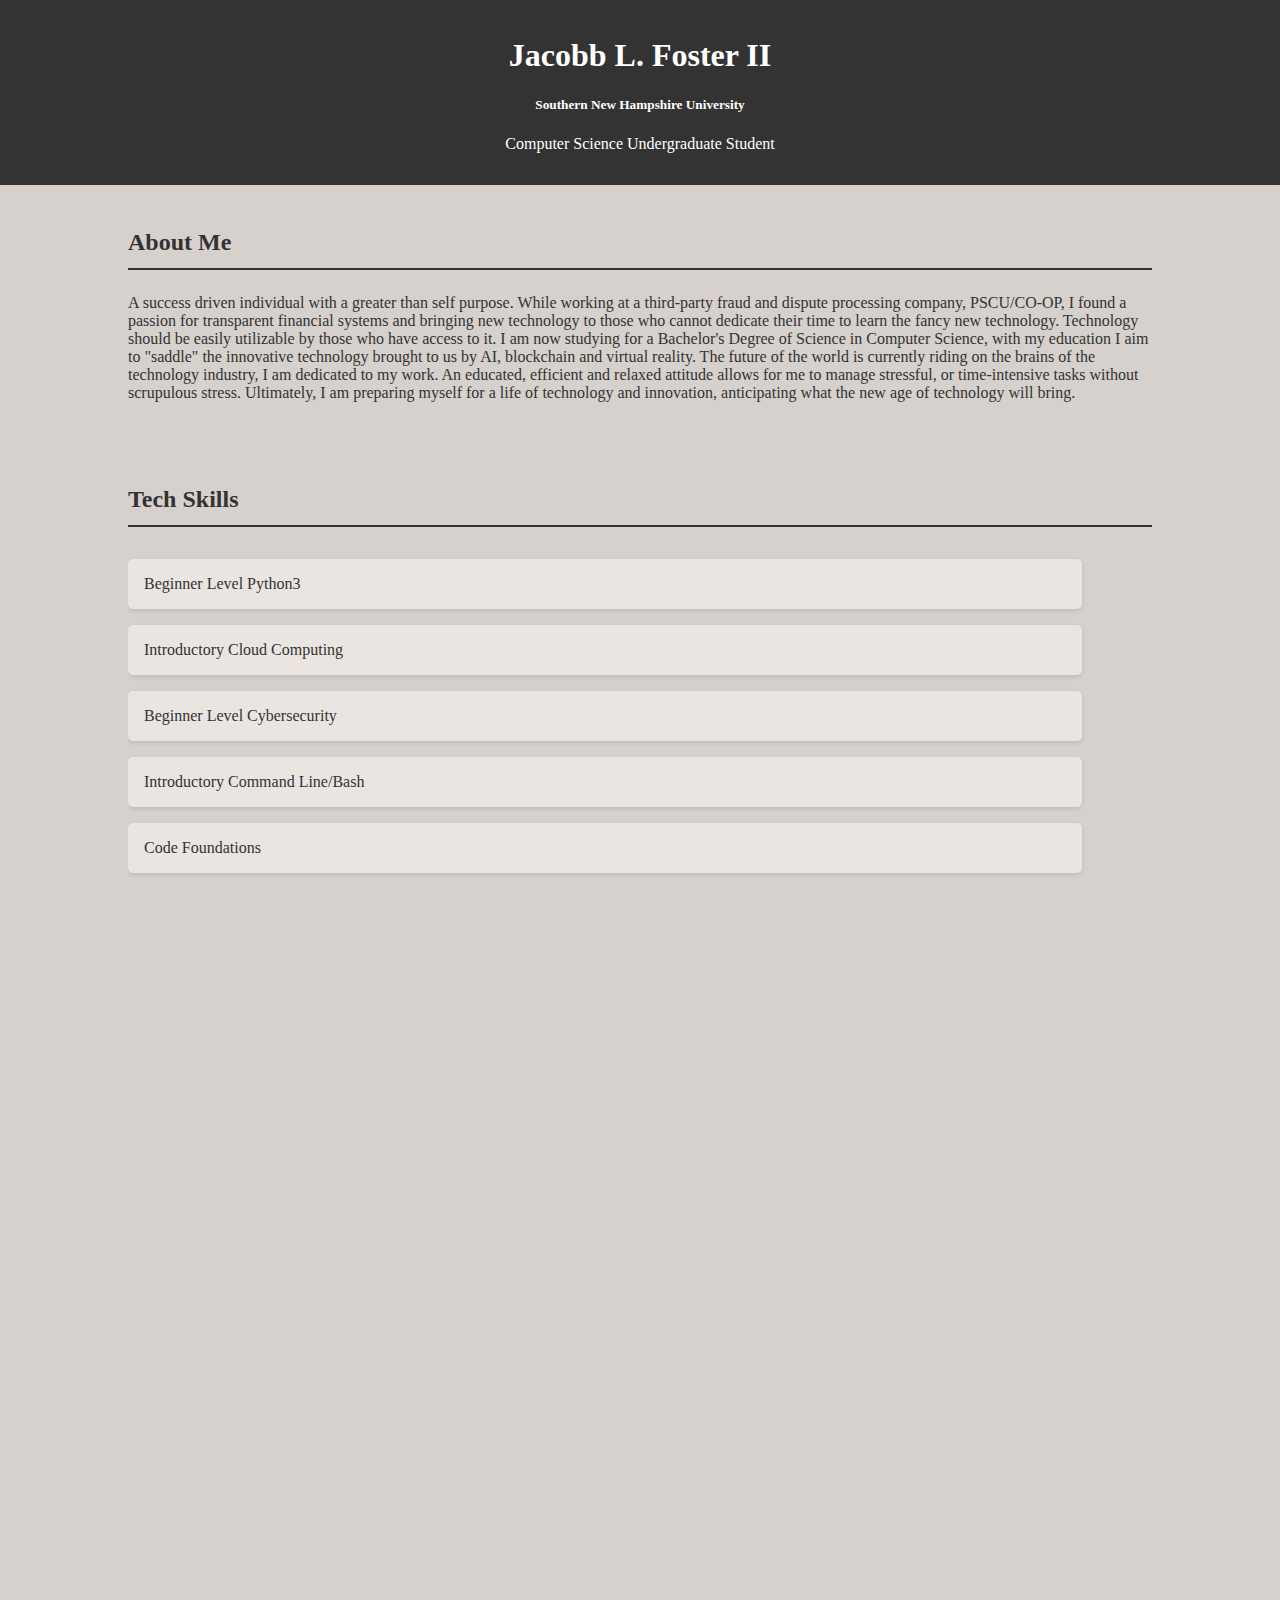
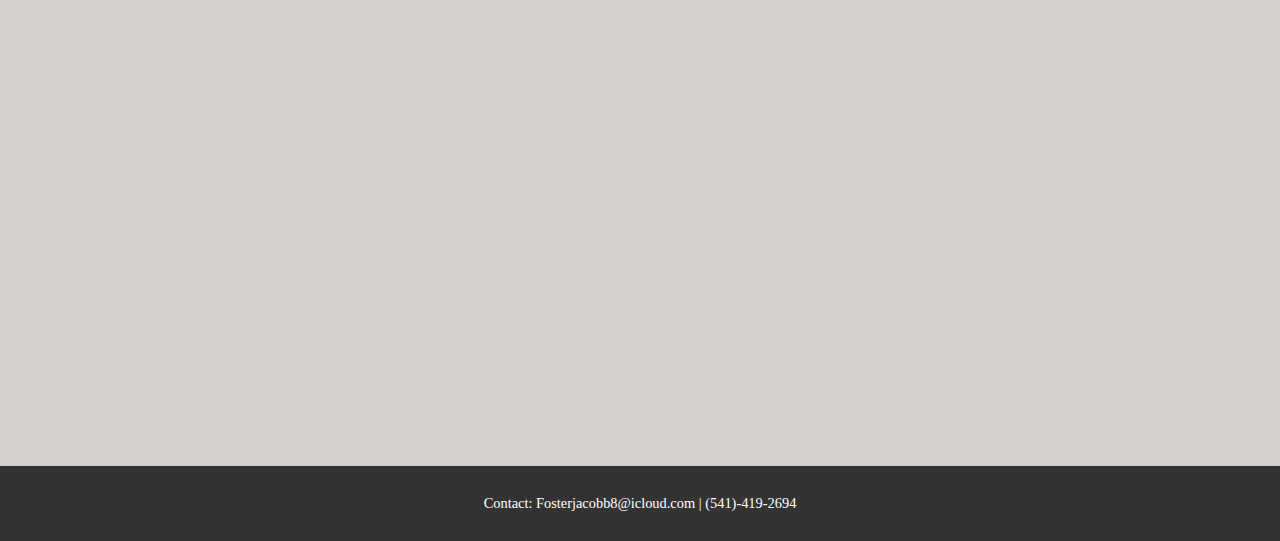
==== JFwebpagev2.html @ 418a15ca "Added the HTML/CSS/JavaScript files" ====
<!DOCTYPE html>
<html lang="en">
<head>
    <meta charset="UTF-8">
    <meta name="viewport" content="width=device-width, initial-scale=1.0">
    <title>Jacobb L. Foster II - Portfolio</title>
    <link rel="stylesheet" href="jfwebpagestyles.css">
    <script src="jfwebpageanimations.js" defer></script>
</head>
<body>

    <header class="header">
        <h1>Jacobb L. Foster II</h1>
        <h5> Southern New Hampshire University</h5>
        <p>Computer Science Undergraduate Student</p>
    </header>

    <div class="container">
        <section class="section about box">
            <h2>About Me</h2>
            <p>A success driven individual with a greater than self purpose. While working at a third-party fraud and dispute processing company, PSCU/CO-OP, I found a passion for transparent financial systems and bringing new technology to those who cannot dedicate their time to learn the fancy new technology. Technology should be easily utilizable by those who have access to it. I am now studying for a Bachelor's Degree of Science in Computer Science, with my education I aim to "saddle" the innovative technology brought to us by AI, blockchain and virtual reality. The future of the world is currently riding on the brains of the technology industry, I am dedicated to my work. An educated, efficient and relaxed attitude allows for me to manage stressful, or time-intensive tasks without scrupulous stress. Ultimately, I am preparing myself for a life of technology and innovation, anticipating what the new age of technology will bring.</p>
        </section>

        <section class="section skills">
            <h2>Tech Skills</h2>
            <ul>
                <li>Beginner Level Python3</li>
                <li>Introductory Cloud Computing</li>
                <li>Beginner Level Cybersecurity</li>
                <li>Introductory Command Line/Bash</li>
                <li>Code Foundations</li>
                <!-- <li></li> -->
                <!-- <li></li> -->
            </ul>
        </section>
        <section class="section resume">
            <h2>Resume</h2>
            <ul>
                <li>
                    <strong>Professional Summary:</strong> I am a highly self-motivated and goal-driven individual with a proven ability to adapt to various environments and challenges. My meticulous attention to detail and structured approach to tasks ensure consistent success and excellence in all my endeavors. I excel in deconstructing complex concepts and presenting them in an easily understandable manner to both clients and professionals, facilitating effective communication and understanding.
                    <br><br>
                    With a strong background in team-building and a natural talent for fostering collaborative and productive work environments, I am an invaluable asset to any team. My ability to consider and improve the dynamics of my own and others' workspaces contributes significantly to the overall success and efficiency of the team. My dedication to continuous improvement and professional development further enhances my capability to thrive in any professional setting.
                </li>
                <li>
                    <strong>Work Experience:</strong>
                    <ul>
                        <li>Marco’s Pizza (July 2018 - June 2023)</li>
                        <li>PSCU/CO-OP Solutions (July 2023 - April 2024)</li>
                    </ul>
                </li>
                <li>
                    <strong>Certifications:</strong>
                    <ul>
                        <li>Adobe Photoshop 2018</li>
                        <li>Adobe Premiere Pro 2020</li>
                        <li>Adobe InDesign 2019</li>
                        <li>Microsoft Excel 2015</li>
                        <li>Microsoft Word 2015</li>
                        <li>Microsoft PowerPoint 2015</li>
                    </ul>
                </li>
            </ul>
        </section>
        <section class="section portfolio">
            <h2>Portfolio</h2>
            <p><a href="https://www.codecademy.com/profiles/j8cobb" target="_blank">Codecademy Profile</a></p>
            <p><a href="https://www.linkedin.com/in/jacobbfoster/" target="https://www.linkedin.com/in/jacobbfoster/">Linkedin</a></p>
        </section>
    </div>

    <footer class="footer">
        <p>Contact: Fosterjacobb8@icloud.com | (541)-419-2694</p>
    </footer>

</body>
</html>
---- jfwebpagestyles.css ----
body {
    font-family: Cambria, Cochin, Georgia, Times, 'Times New Roman', serif, sans-serif;
    margin: 0;
    padding: 0;
    background-color: #d6d1cd;
    color: #333;
}

.header, .footer {
    background-color: #333;
    color: white;
    text-align: center;
    padding: 1em 0;
}

.container {
    width: 80%;
    margin: auto;
    overflow: hidden;
}

.section {
    padding: 1.5em 0;
}

.section h2 {
    border-bottom: 2px solid #333;
    padding-bottom: 0.5em;
    margin-bottom: 1em;
}

.skills ul, .resume ul {
    list-style-type: none;
    padding: 0;
    margin: 0;
}

.skills li, .resume li {
    background-color: #eae5e1;
    margin: 0.5em 0;
    padding: 1em;
    border-radius: 5px;
    box-shadow: 0 2px 5px rgba(0, 0, 0, 0.1);
}

.skills li:hover, .resume li:hover {
    background-color: #dcdcdc;
}

.contact-info a {
    color: #333;
    text-decoration: none;
}

a {
    color: #0066cc;
}

a:hover {
    text-decoration: underline;
}

footer {
    padding: 2em 0;
    margin-top: 2em;
    font-size: 0.9em;
    border-top: 1px solid #ccc;
}
.section {
    opacity: 0;
    transform: translateY(10px);
    transition: opacity 0.6s ease-out, transform 0.6s ease-out;
}

.section.fade-in {
    opacity: 1;
    transform: translateY(0);
}

.skills li {
    background-color: #eae5e1;
    margin: 0.5em 0;
    padding: 1em;
    border-radius: 5px;
    box-shadow: 0 2px 5px rgba(0, 0, 0, 0.1);
    transition: transform 0.3s ease-in-out, padding 0.3s ease-in-out, font-size 0.3s ease-in-out;
}

/* Hover effect */
.skills li:hover {
    transform: scale(1.03); /* Scales the box slightly */
    padding: 1.5em; /* Adjust padding to make text more legible */
}

/* Ensure text inside the box is legible */
.skills li{
    display: inline-block;
    width: 90%;
    height: 100%;
    text-decoration: none;
    color: inherit;
    font-size: 1em; /* Adjust font size if necessary */
}

.skills li:hover {
    text-decoration: underline;
}
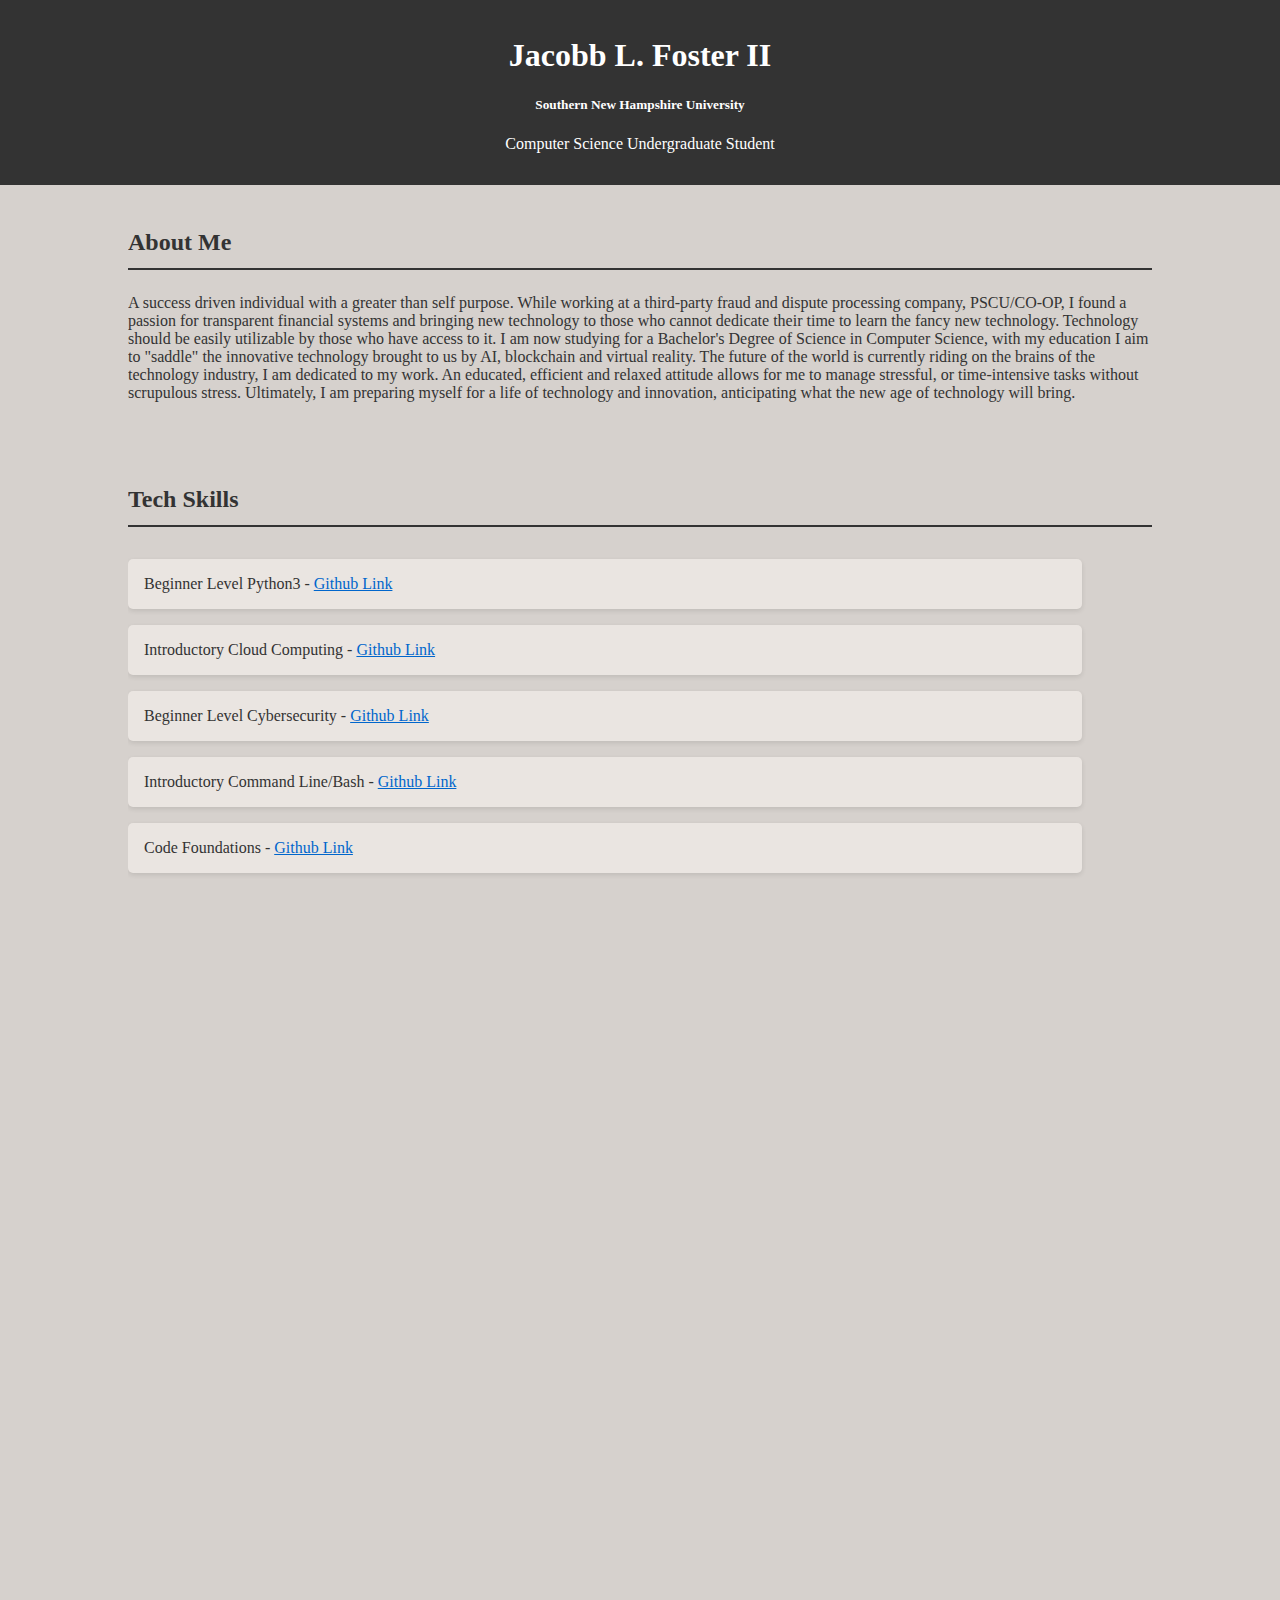
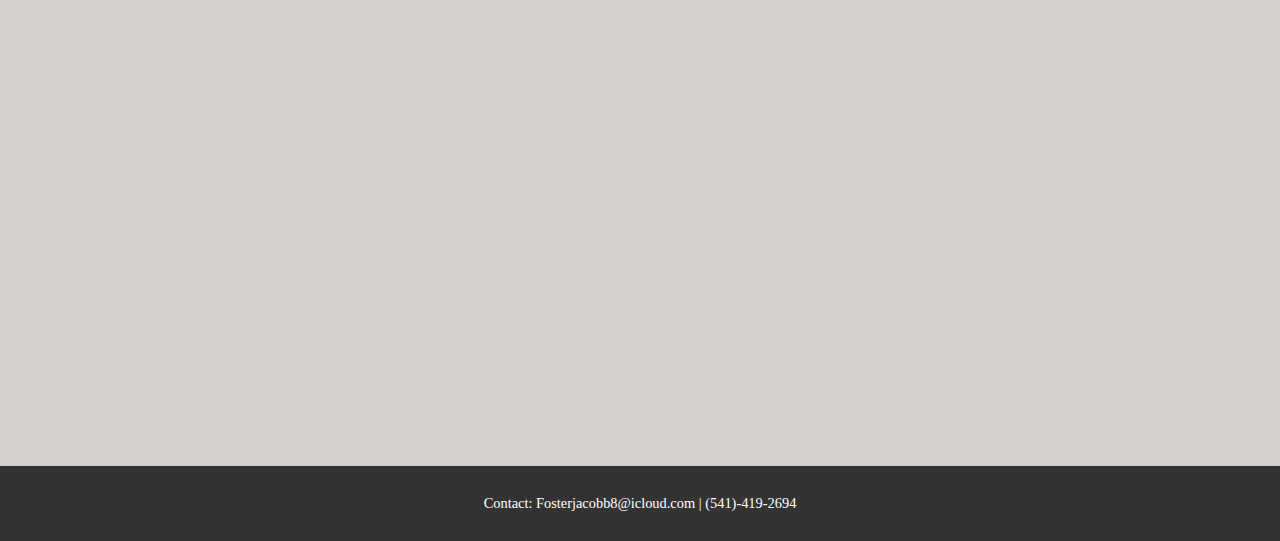
==== commit 1576734d: "Added Photos to the HTML code" ====
--- a/JFwebpagev2.html
+++ b/JFwebpagev2.html
@@ -24,13 +24,11 @@
         <section class="section skills">
             <h2>Tech Skills</h2>
             <ul>
-                <li>Beginner Level Python3</li>
-                <li>Introductory Cloud Computing</li>
-                <li>Beginner Level Cybersecurity</li>
-                <li>Introductory Command Line/Bash</li>
-                <li>Code Foundations</li>
-                <!-- <li></li> -->
-                <!-- <li></li> -->
+                <li>Beginner Level Python3 - <a href="https://github.com/Misplas/website-portfolio/blob/main/LearnPy3.pdf" >Github Link</a></li>
+                <li>Introductory Cloud Computing - <a href="https://github.com/Misplas/website-portfolio/blob/main/IntroCloudComputing.pdf" >Github Link</a></li>
+                <li>Beginner Level Cybersecurity - <a href="https://github.com/Misplas/website-portfolio/blob/main/Fundamentalsofcybsec.pdf" >Github Link</a></li>
+                <li>Introductory Command Line/Bash - <a href="https://github.com/Misplas/website-portfolio/blob/main/CommandLine.pdf" >Github Link</a></li>
+                <li>Code Foundations - <a href="https://github.com/Misplas/website-portfolio/blob/main/codefoundations.pdf" >Github Link</a></li>
             </ul>
         </section>
         <section class="section resume">
@@ -63,6 +61,7 @@
         </section>
         <section class="section portfolio">
             <h2>Portfolio</h2>
+            <p><a href="https://www.misplas.github.io"></a></p>
             <p><a href="https://www.codecademy.com/profiles/j8cobb" target="_blank">Codecademy Profile</a></p>
             <p><a href="https://www.linkedin.com/in/jacobbfoster/" target="https://www.linkedin.com/in/jacobbfoster/">Linkedin</a></p>
         </section>
